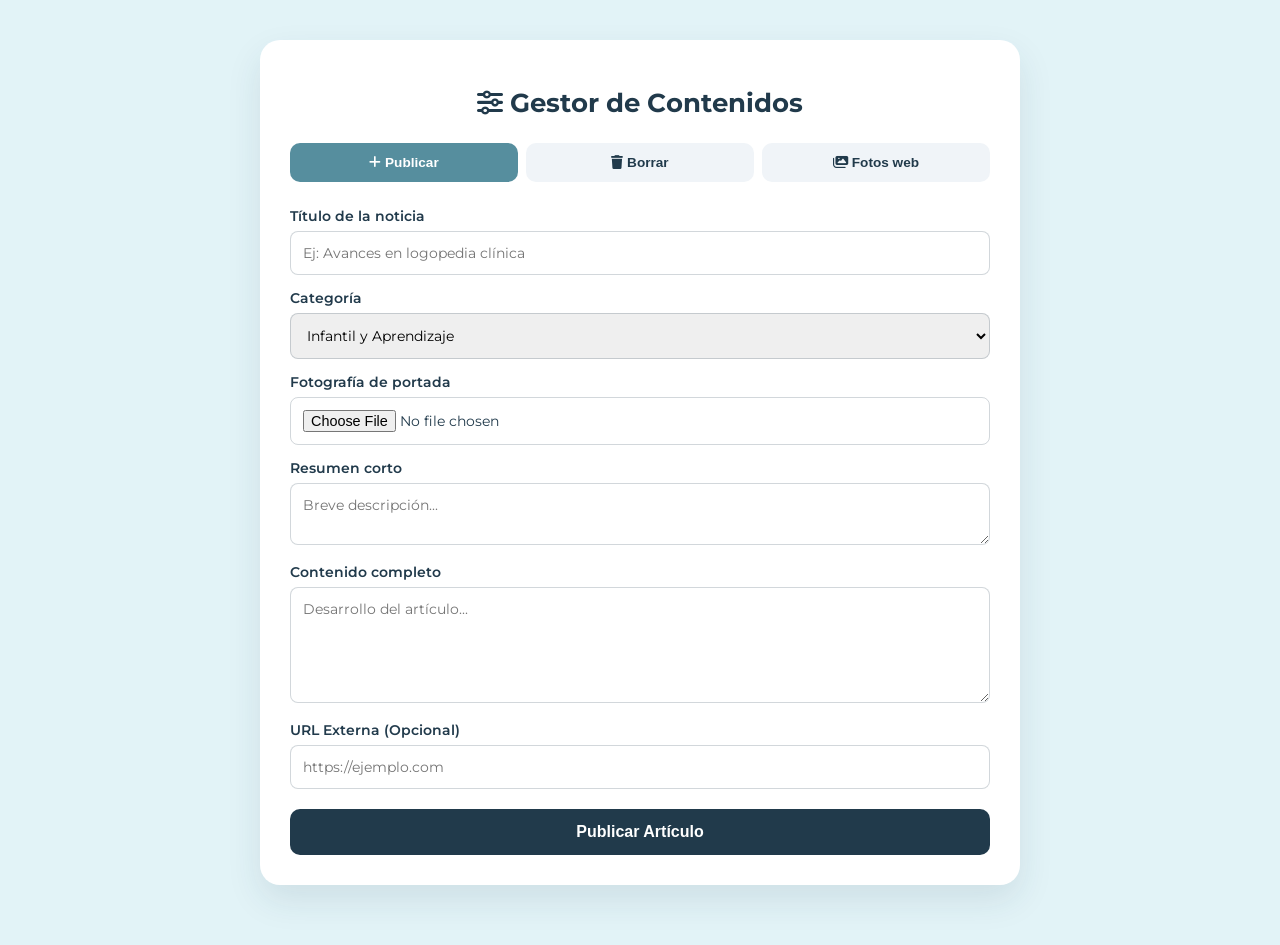
==== admin/index.html @ 8ddd0dc1 "Add files via upload Añadido pagina PWA" ====
<!DOCTYPE html>
<html lang="es">
<head>
    <meta charset="UTF-8">
    <meta name="viewport" content="width=device-width, initial-scale=1.0">
    <title>Panel de Control Clínico</title>
    <link rel="manifest" href="manifest.json">
    <link href="https://fonts.googleapis.com/css2?family=Montserrat:wght@400;600;700&display=swap" rel="stylesheet">
    <link rel="stylesheet" href="https://cdnjs.cloudflare.com/ajax/libs/font-awesome/6.5.1/css/all.min.css">
    
    <style>
        :root { --dark: #213a4b; --teal: #568e9e; --light: #e2f3f7; }
        body { font-family: 'Montserrat', sans-serif; background-color: var(--light); color: var(--dark); margin: 0; padding: 20px; }
        .admin-box { max-width: 700px; background: #ffffff; margin: 20px auto 40px auto; padding: 30px; border-radius: 20px; box-shadow: 0 15px 35px rgba(33,58,75,0.1); }
        h1 { font-size: 1.6rem; text-align: center; margin-bottom: 25px; font-weight: 700; color: var(--dark); }
        
        .install-banner { display: none; background: var(--dark); color: #ffffff; padding: 15px 20px; border-radius: 12px; margin: 10px auto; max-width: 660px; text-align: center; box-shadow: 0 6px 15px rgba(0,0,0,0.1); }
        .install-btn-trigger { background: var(--teal); color: #ffffff; border: none; padding: 8px 18px; border-radius: 20px; font-weight: 600; margin-left: 15px; cursor: pointer; font-family: inherit; font-size: 0.85rem; }
        
        .tabs { display: flex; gap: 8px; margin-bottom: 25px; }
        .tab-btn { flex: 1; padding: 12px 5px; border: none; background: #f0f4f8; border-radius: 10px; font-weight: 600; font-size: 0.85rem; cursor: pointer; color: var(--dark); transition: all 0.3s; }
        .tab-btn.active { background: var(--teal); color: #ffffff; }
        
        .panel-section { display: none; }
        .panel-section.active { display: block; }
        label { display: block; font-weight: 600; margin: 14px 0 6px 0; font-size: 0.9rem; }
        input, select, textarea { width: 100%; padding: 12px; border: 1px solid rgba(33,58,75,0.2); border-radius: 8px; box-sizing: border-box; font-family: inherit; font-size: 0.9rem; }
        button.submit-btn { width: 100%; background: var(--dark); color: #ffffff; border: none; padding: 14px; border-radius: 10px; font-weight: 700; font-size: 1rem; cursor: pointer; margin-top: 20px; transition: background 0.2s; }
        button.submit-btn:hover { background: var(--teal); }
        .status-msg { margin-top: 15px; padding: 12px; border-radius: 8px; text-align: center; font-weight: 600; display: none; }
        
        .news-item { display: flex; justify-content: space-between; align-items: center; padding: 15px; border: 1px solid #e2e8f0; border-radius: 10px; margin-bottom: 10px; background: #fafafa; transition: opacity 0.3s, transform 0.3s; }
        .news-item-info { flex: 1; padding-right: 15px; }
        .news-item-title { font-weight: 700; font-size: 0.95rem; color: #213a4b; margin-bottom: 4px; }
        .news-item-date { font-size: 0.8rem; color: #666; }
        .btn-delete { background: #e53e3e; color: white; border: none; padding: 8px 16px; border-radius: 6px; cursor: pointer; font-weight: 600; transition: background 0.2s; }
        .btn-delete:hover { background: #c53030; }
    </style>
</head>
<body>

    <div id="pwa-install-banner" class="install-banner">
        <span><i class="fas fa-mobile-alt"></i> Instala este panel para usarlo como una App</span>
        <button id="pwa-install-btn" class="install-btn-trigger">Instalar App</button>
    </div>

    <div class="admin-box">
        <h1><i class="fas fa-sliders-h"></i> Gestor de Contenidos</h1>
        
        <div class="tabs">
            <button class="tab-btn active" onclick="switchTab('noticias')"><i class="fas fa-plus"></i> Publicar</button>
            <button class="tab-btn" onclick="switchTab('borrar')"><i class="fas fa-trash"></i> Borrar</button>
            <button class="tab-btn" onclick="switchTab('fotos')"><i class="fas fa-images"></i> Fotos web</button>
        </div>

        <div id="sec-noticias" class="panel-section active">
            <form id="news-form">
                <label>Título de la noticia</label>
                <input type="text" id="title" required placeholder="Ej: Avances en logopedia clínica">

                <label>Categoría</label>
                <select id="category">
                    <option value="infantil">Infantil y Aprendizaje</option>
                    <option value="adultos">Adultos y Deglución</option>
                    <option value="saac">Sistemas SAAC</option>
                    <option value="consejos">Consejos en Casa</option>
                </select>

                <label>Fotografía de portada</label>
                <input type="file" id="news-file" accept="image/*" required>

                <label>Resumen corto</label>
                <textarea id="summary" rows="2" required placeholder="Breve descripción..."></textarea>

                <label>Contenido completo</label>
                <textarea id="content" rows="5" placeholder="Desarrollo del artículo..."></textarea>

                <label>URL Externa (Opcional)</label>
                <input type="url" id="external-url" placeholder="https://ejemplo.com">

                <button type="submit" class="submit-btn">Publicar Artículo</button>
            </form>
        </div>

        <div id="sec-borrar" class="panel-section">
            <p style="font-size: 0.9rem; color: #555; margin-bottom: 15px;">Selecciona la noticia que deseas eliminar permanentemente (Se borrará también su foto del servidor).</p>
            <div id="news-list-container">
                <p>Cargando listado de noticias...</p>
            </div>
        </div>

        <div id="sec-fotos" class="panel-section">
            <form id="photo-form">
                <label>¿Qué foto fija de la web deseas sustituir?</label>
                <select id="photo-target">
                    <option value="intervencion.png">Imagen de presentación 'Sobre mí' (intervencion.png)</option>
                    <option value="pediatrica.png">Imagen de la tarjeta Logopedia Pediátrica (pediatrica.png)</option>
                    <option value="aumentativos.png">Imagen de la tarjeta Sistemas SAAC (aumentativos.png)</option>
                    <option value="asesoramiento.png">Imagen de la tarjeta Asesoramiento (asesoramiento.png)</option>
                    <option value="mapa-intervencion.png">Imagen grande del Mapa de Ruta (mapa-intervencion.png)</option>
                </select>

                <label>Selecciona la nueva imagen (Debe ser formato PNG)</label>
                <input type="file" id="photo-file" accept="image/png" required>

                <button type="submit" class="submit-btn" style="background-color: var(--teal);">Reemplazar Fotografía</button>
            </form>
        </div>

        <div id="status" class="status-msg"></div>
    </div>

    <script>
        const GOOGLE_SCRIPT_URL = 'https://script.google.com/macros/s/AKfycbzlAQXbX3TtvgSTtfHl49R3BrpfL53Khk_ubOgtmLXTZEQ-tbmZWOkC0dOJ2aUSyOmcuA/exec';
        const PHP_TOKEN = 'MiClaveSecreta123*'; 

        function switchTab(type) {
            document.querySelectorAll('.tab-btn').forEach(b => b.classList.remove('active'));
            document.querySelectorAll('.panel-section').forEach(s => s.classList.remove('active'));
            
            if(type === 'noticias') {
                document.querySelectorAll('.tab-btn')[0].classList.add('active');
                document.getElementById('sec-noticias').classList.add('active');
            } else if (type === 'borrar') {
                document.querySelectorAll('.tab-btn')[1].classList.add('active');
                document.getElementById('sec-borrar').classList.add('active');
                loadNewsToDelete(); 
            } else {
                document.querySelectorAll('.tab-btn')[2].classList.add('active');
                document.getElementById('sec-fotos').classList.add('active');
            }
        }

        function showStatus(msg, isSuccess) {
            const el = document.getElementById('status');
            el.innerText = msg;
            el.style.display = 'block';
            el.style.backgroundColor = isSuccess ? '#def7ec' : '#fde8e8';
            el.style.color = isSuccess ? '#03543f' : '#9b1c1c';
            setTimeout(() => { el.style.display = 'none'; }, 6000);
        }

        // Emite el aviso para que la web pública se actualice sola
        function notifyOtherTabs() {
            if ('BroadcastChannel' in window) {
                const syncChannel = new BroadcastChannel('logopedia_sync');
                syncChannel.postMessage('refresh');
            }
        }

        let deferredPrompt;
        const installBanner = document.getElementById('pwa-install-banner');
        const installBtn = document.getElementById('pwa-install-btn');

        window.addEventListener('beforeinstallprompt', (e) => {
            e.preventDefault();
            deferredPrompt = e; 
            installBanner.style.display = 'block'; 
        });

        installBtn.addEventListener('click', async () => {
            if (!deferredPrompt) return;
            deferredPrompt.prompt(); 
            const { outcome } = await deferredPrompt.userChoice;
            if (outcome === 'accepted') { installBanner.style.display = 'none'; }
            deferredPrompt = null;
        });

        document.getElementById('news-form').addEventListener('submit', function(e) {
            e.preventDefault();
            showStatus('Procesando fotografía y conectando con base de datos...', true);

            const newsFile = document.getElementById('news-file').files[0];
            const imgData = new FormData();
            imgData.append('imagen', newsFile);

            fetch('upload.php', { method: 'POST', headers: { 'X-Auth-Token': PHP_TOKEN }, body: imgData })
            .then(res => res.json())
            .then(uploadResult => {
                if(uploadResult.status !== 'success') throw new Error(uploadResult.message);
                
                const payload = {
                    action: 'insert',
                    id: Date.now(),
                    categoria: document.getElementById('category').value,
                    titulo: document.getElementById('title').value,
                    fecha: new Date().toLocaleDateString('es-ES'),
                    imagen: uploadResult.filename,
                    resumen: document.getElementById('summary').value,
                    contenido: document.getElementById('content').value,
                    url_externa: document.getElementById('external-url').value
                };

                return fetch(GOOGLE_SCRIPT_URL, {
                    method: 'POST',
                    mode: 'no-cors',
                    headers: { 'Content-Type': 'text/plain;charset=utf-8' },
                    body: JSON.stringify(payload)
                });
            })
            .then(() => {
                showStatus('¡Noticia publicada con éxito en tu web!', true);
                document.getElementById('news-form').reset();
                setTimeout(loadNewsToDelete, 1000); // Mantiene limpia la pestaña de borrado
                notifyOtherTabs(); // Dispara la recarga mágica de la web
            })
            .catch(err => { showStatus('Fallo en el proceso: ' + err.message, false); });
        });

        function loadNewsToDelete() {
            const container = document.getElementById('news-list-container');
            container.innerHTML = '<p>Conectando con la base de datos...</p>';
            
            fetch(GOOGLE_SCRIPT_URL + '?t=' + new Date().getTime()) 
            .then(res => res.json())
            .then(data => {
                container.innerHTML = '';
                if(data.length === 0) {
                    container.innerHTML = '<p>No hay noticias publicadas actualmente.</p>';
                    return;
                }
                
                data.reverse().forEach(article => {
                    const safeImageName = article.imagen ? article.imagen.trim() : '';
                    container.innerHTML += `
                        <div class="news-item" id="row-${article.id}">
                            <div class="news-item-info">
                                <div class="news-item-title">${article.titulo}</div>
                                <div class="news-item-date">${article.fecha} | Categoría: ${article.categoria}</div>
                            </div>
                            <button onclick="deleteArticle('${article.id}', '${safeImageName}')" class="btn-delete"><i class="fas fa-trash"></i></button>
                        </div>
                    `;
                });
            }).catch(() => container.innerHTML = '<p style="color:red;">Error al cargar las noticias.</p>');
        }

        window.deleteArticle = function(id, filename) {
            if(!confirm('¿Estás seguro de que deseas borrar esta noticia y su foto? No podrás recuperarla.')) return;
            
            const rowElement = document.getElementById('row-' + id);
            showStatus('Borrando noticia e imagen...', true);

            const requestGoogle = fetch(GOOGLE_SCRIPT_URL, {
                method: 'POST',
                mode: 'no-cors', 
                headers: { 'Content-Type': 'text/plain;charset=utf-8' },
                body: JSON.stringify({ action: 'delete', id: id })
            });

            const requestServer = fetch('delete_image.php', {
                method: 'POST',
                headers: { 
                    'X-Auth-Token': PHP_TOKEN,
                    'Content-Type': 'application/json'
                },
                body: JSON.stringify({ filename: filename })
            });

            Promise.all([requestGoogle, requestServer])
            .then(() => {
                rowElement.style.transform = 'scale(0.9)';
                rowElement.style.opacity = '0';
                setTimeout(() => rowElement.remove(), 300); 
                showStatus('Noticia e imagen eliminadas correctamente', true);
                notifyOtherTabs(); // Dispara la recarga mágica de la web
            }).catch(() => {
                showStatus('Fallo de conexión al intentar borrar', false);
            });
        };

        document.getElementById('photo-form').addEventListener('submit', function(e) {
            e.preventDefault();
            const fileInput = document.getElementById('photo-file');
            const target = document.getElementById('photo-target').value;
            if(fileInput.files.length === 0) return;
            const formData = new FormData();
            formData.append('imagen', fileInput.files[0]);
            formData.append('target', target);

            fetch('upload.php', { method: 'POST', headers: { 'X-Auth-Token': PHP_TOKEN }, body: formData })
            .then(res => res.json())
            .then(data => {
                if(data.status === 'success') {
                    showStatus(data.message, true);
                    document.getElementById('photo-form').reset();
                } else showStatus(data.message, false);
            })
            .catch(() => showStatus('Error al conectar con el servidor', false));
        });

        if ('serviceWorker' in navigator) navigator.serviceWorker.register('sw.js');
    </script>
</body>
</html>
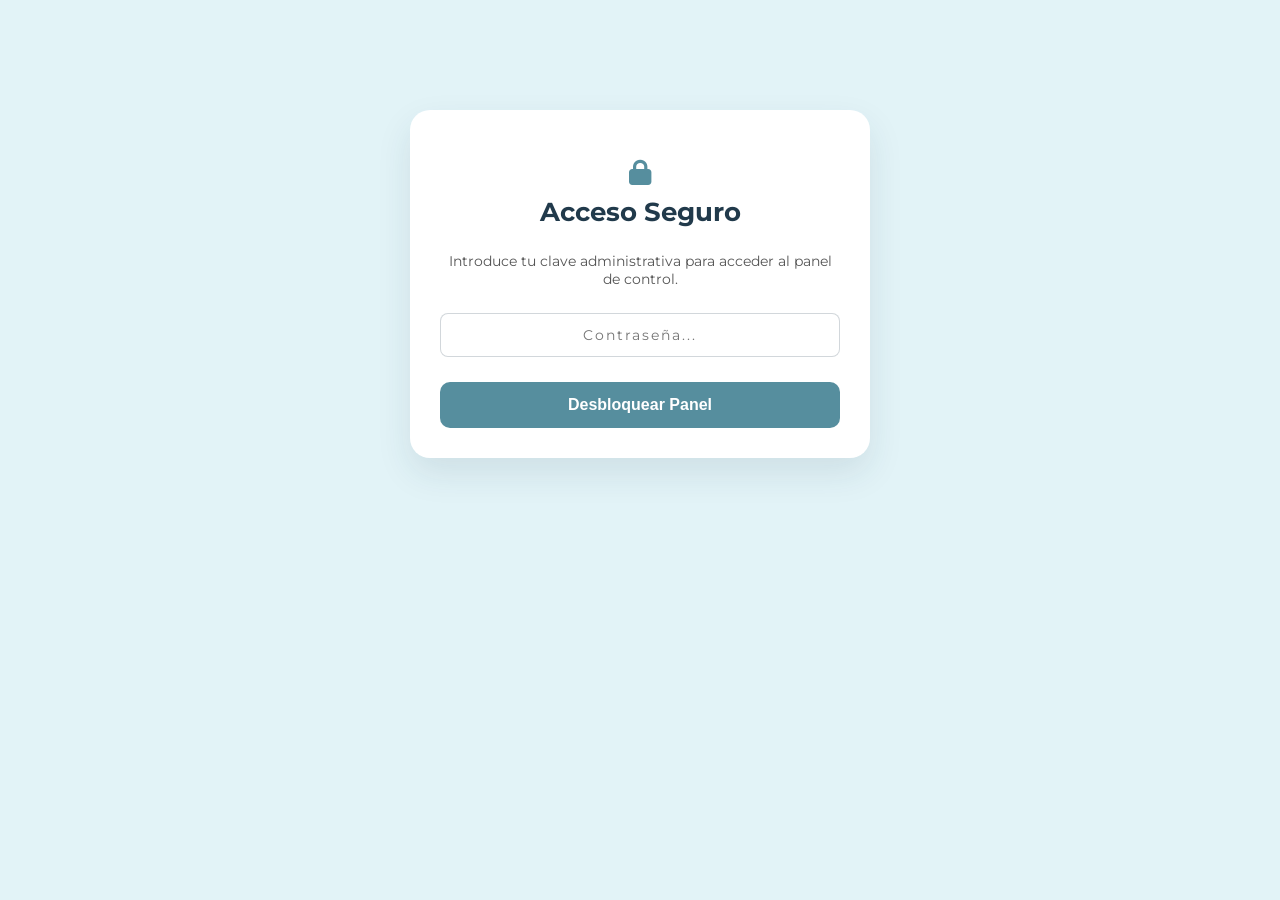
==== commit 87c40ecf: "Add files via upload Versión 2.0 final web" ====
--- a/admin/index.html
+++ b/admin/index.html
@@ -8,131 +8,259 @@
     <link href="https://fonts.googleapis.com/css2?family=Montserrat:wght@400;600;700&display=swap" rel="stylesheet">
     <link rel="stylesheet" href="https://cdnjs.cloudflare.com/ajax/libs/font-awesome/6.5.1/css/all.min.css">
     
+    <!-- LIBRERÍA QUILL.JS -->
+    <link href="https://cdn.quilljs.com/1.3.7/quill.snow.css" rel="stylesheet">
+    
     <style>
         :root { --dark: #213a4b; --teal: #568e9e; --light: #e2f3f7; }
         body { font-family: 'Montserrat', sans-serif; background-color: var(--light); color: var(--dark); margin: 0; padding: 20px; }
+        
         .admin-box { max-width: 700px; background: #ffffff; margin: 20px auto 40px auto; padding: 30px; border-radius: 20px; box-shadow: 0 15px 35px rgba(33,58,75,0.1); }
         h1 { font-size: 1.6rem; text-align: center; margin-bottom: 25px; font-weight: 700; color: var(--dark); }
         
         .install-banner { display: none; background: var(--dark); color: #ffffff; padding: 15px 20px; border-radius: 12px; margin: 10px auto; max-width: 660px; text-align: center; box-shadow: 0 6px 15px rgba(0,0,0,0.1); }
         .install-btn-trigger { background: var(--teal); color: #ffffff; border: none; padding: 8px 18px; border-radius: 20px; font-weight: 600; margin-left: 15px; cursor: pointer; font-family: inherit; font-size: 0.85rem; }
         
-        .tabs { display: flex; gap: 8px; margin-bottom: 25px; }
-        .tab-btn { flex: 1; padding: 12px 5px; border: none; background: #f0f4f8; border-radius: 10px; font-weight: 600; font-size: 0.85rem; cursor: pointer; color: var(--dark); transition: all 0.3s; }
+        .tabs { display: flex; gap: 8px; margin-bottom: 25px; flex-wrap: wrap; }
+        .tab-btn { flex: 1; padding: 12px 5px; border: none; background: #f0f4f8; border-radius: 10px; font-weight: 600; font-size: 0.85rem; cursor: pointer; color: var(--dark); transition: all 0.3s; min-width: 100px; }
         .tab-btn.active { background: var(--teal); color: #ffffff; }
         
         .panel-section { display: none; }
         .panel-section.active { display: block; }
         label { display: block; font-weight: 600; margin: 14px 0 6px 0; font-size: 0.9rem; }
-        input, select, textarea { width: 100%; padding: 12px; border: 1px solid rgba(33,58,75,0.2); border-radius: 8px; box-sizing: border-box; font-family: inherit; font-size: 0.9rem; }
-        button.submit-btn { width: 100%; background: var(--dark); color: #ffffff; border: none; padding: 14px; border-radius: 10px; font-weight: 700; font-size: 1rem; cursor: pointer; margin-top: 20px; transition: background 0.2s; }
+        input, select, textarea { width: 100%; padding: 12px; border: 1px solid rgba(33,58,75,0.2); border-radius: 8px; box-sizing: border-box; font-family: inherit; font-size: 0.9rem; margin-bottom: 15px; }
+        
+        /* Ajustes visuales para integrar Quill */
+        .ql-toolbar.ql-snow { border-radius: 8px 8px 0 0; border-color: rgba(33,58,75,0.2); font-family: inherit; }
+        .ql-container.ql-snow { border-radius: 0 0 8px 8px; border-color: rgba(33,58,75,0.2); font-family: inherit; font-size: 0.95rem; margin-bottom: 15px; }
+        .ql-editor { min-height: 200px; }
+        .editor-summary .ql-editor { min-height: 80px; } 
+
+        button.submit-btn { width: 100%; background: var(--dark); color: #ffffff; border: none; padding: 14px; border-radius: 10px; font-weight: 700; font-size: 1rem; cursor: pointer; margin-top: 10px; transition: background 0.2s; }
         button.submit-btn:hover { background: var(--teal); }
+        .btn-cancel { background: #6c757d; margin-top: 10px; }
+        .btn-cancel:hover { background: #5a6268; }
+
         .status-msg { margin-top: 15px; padding: 12px; border-radius: 8px; text-align: center; font-weight: 600; display: none; }
         
         .news-item { display: flex; justify-content: space-between; align-items: center; padding: 15px; border: 1px solid #e2e8f0; border-radius: 10px; margin-bottom: 10px; background: #fafafa; transition: opacity 0.3s, transform 0.3s; }
-        .news-item-info { flex: 1; padding-right: 15px; }
-        .news-item-title { font-weight: 700; font-size: 0.95rem; color: #213a4b; margin-bottom: 4px; }
+        .news-item-info { flex: 1; padding-right: 15px; overflow: hidden; }
+        .news-item-title { font-weight: 700; font-size: 0.95rem; color: #213a4b; margin-bottom: 4px; white-space: nowrap; overflow: hidden; text-overflow: ellipsis; }
         .news-item-date { font-size: 0.8rem; color: #666; }
+        .news-actions { display: flex; gap: 8px; }
         .btn-delete { background: #e53e3e; color: white; border: none; padding: 8px 16px; border-radius: 6px; cursor: pointer; font-weight: 600; transition: background 0.2s; }
         .btn-delete:hover { background: #c53030; }
+        .btn-edit { background: var(--teal); color: white; border: none; padding: 8px 16px; border-radius: 6px; cursor: pointer; font-weight: 600; transition: background 0.2s; }
+        .btn-edit:hover { background: #437381; }
+
+        #login-screen { max-width: 400px; margin-top: 10vh; text-align: center; }
+        #login-error { color: #e53e3e; background: #fde8e8; padding: 10px; border-radius: 8px; font-size: 0.85rem; font-weight: 600; margin-top: 15px; display: none; }
     </style>
 </head>
 <body>
 
-    <div id="pwa-install-banner" class="install-banner">
-        <span><i class="fas fa-mobile-alt"></i> Instala este panel para usarlo como una App</span>
-        <button id="pwa-install-btn" class="install-btn-trigger">Instalar App</button>
+    <div id="login-screen" class="admin-box">
+        <h1><i class="fas fa-lock" style="color: var(--teal); margin-bottom: 10px;"></i><br>Acceso Seguro</h1>
+        <p style="margin-bottom: 25px; font-size: 0.9rem; color: #555;">Introduce tu clave administrativa para acceder al panel de control.</p>
+        
+        <form id="login-form">
+            <input type="password" id="admin-password" required placeholder="Contraseña..." style="margin-bottom: 15px; text-align: center; letter-spacing: 2px;">
+            <button type="submit" class="submit-btn" style="background-color: var(--teal);">Desbloquear Panel</button>
+        </form>
+        <div id="login-error"><i class="fas fa-exclamation-triangle"></i> Contraseña incorrecta</div>
     </div>
 
-    <div class="admin-box">
-        <h1><i class="fas fa-sliders-h"></i> Gestor de Contenidos</h1>
-        
-        <div class="tabs">
-            <button class="tab-btn active" onclick="switchTab('noticias')"><i class="fas fa-plus"></i> Publicar</button>
-            <button class="tab-btn" onclick="switchTab('borrar')"><i class="fas fa-trash"></i> Borrar</button>
-            <button class="tab-btn" onclick="switchTab('fotos')"><i class="fas fa-images"></i> Fotos web</button>
-        </div>
-
-        <div id="sec-noticias" class="panel-section active">
-            <form id="news-form">
-                <label>Título de la noticia</label>
-                <input type="text" id="title" required placeholder="Ej: Avances en logopedia clínica">
-
-                <label>Categoría</label>
-                <select id="category">
-                    <option value="infantil">Infantil y Aprendizaje</option>
-                    <option value="adultos">Adultos y Deglución</option>
-                    <option value="saac">Sistemas SAAC</option>
-                    <option value="consejos">Consejos en Casa</option>
-                </select>
-
-                <label>Fotografía de portada</label>
-                <input type="file" id="news-file" accept="image/*" required>
-
-                <label>Resumen corto</label>
-                <textarea id="summary" rows="2" required placeholder="Breve descripción..."></textarea>
-
-                <label>Contenido completo</label>
-                <textarea id="content" rows="5" placeholder="Desarrollo del artículo..."></textarea>
-
-                <label>URL Externa (Opcional)</label>
-                <input type="url" id="external-url" placeholder="https://ejemplo.com">
-
-                <button type="submit" class="submit-btn">Publicar Artículo</button>
-            </form>
-        </div>
-
-        <div id="sec-borrar" class="panel-section">
-            <p style="font-size: 0.9rem; color: #555; margin-bottom: 15px;">Selecciona la noticia que deseas eliminar permanentemente (Se borrará también su foto del servidor).</p>
-            <div id="news-list-container">
-                <p>Cargando listado de noticias...</p>
+    <div id="app-content"></div>
+
+    <template id="panel-template">
+        <div id="main-panel">
+            
+            <div id="pwa-install-banner" class="install-banner">
+                <span><i class="fas fa-mobile-alt"></i> Instala este panel para usarlo como una App</span>
+                <button id="pwa-install-btn" class="install-btn-trigger">Instalar App</button>
+            </div>
+
+            <div class="admin-box">
+                <h1><i class="fas fa-sliders-h"></i> Gestor de Contenidos</h1>
+                
+                <div class="tabs">
+                    <button class="tab-btn active" onclick="switchTab('noticias')"><i class="fas fa-plus"></i> Publicar</button>
+                    <button class="tab-btn" onclick="switchTab('editar')"><i class="fas fa-edit"></i> Editar</button>
+                    <button class="tab-btn" onclick="switchTab('borrar')"><i class="fas fa-trash"></i> Borrar</button>
+                    <button class="tab-btn" onclick="switchTab('fotos')"><i class="fas fa-images"></i> Fotos web</button>
+                    <button class="tab-btn" onclick="switchTab('categorias')"><i class="fas fa-tags"></i> Categorías</button>
+                </div>
+
+                <!-- SECCIÓN 1: PUBLICAR -->
+                <div id="sec-noticias" class="panel-section active">
+                    <form id="news-form">
+                        <label>Título de la noticia</label>
+                        <input type="text" id="title" required placeholder="Ej: Avances en logopedia clínica">
+
+                        <label>Categoría</label>
+                        <select id="category" required><option value="">Cargando categorías...</option></select>
+
+                        <label>Fotografía de portada</label>
+                        <input type="file" id="news-file" accept="image/*" required>
+
+                        <label>Resumen corto (Para la tarjeta)</label>
+                        <div id="summary-editor-container" class="editor-summary"></div>
+
+                        <label>Contenido completo</label>
+                        <div id="editor-container"></div>
+
+                        <label>URL Externa (Opcional)</label>
+                        <input type="url" id="external-url" placeholder="https://ejemplo.com">
+
+                        <button type="submit" class="submit-btn">Publicar Artículo</button>
+                    </form>
+                </div>
+
+                <!-- SECCIÓN NUEVA: EDITAR -->
+                <div id="sec-editar" class="panel-section">
+                    <div id="edit-list-container">
+                        <p>Cargando listado de noticias...</p>
+                    </div>
+
+                    <div id="edit-form-container" style="display: none;">
+                        <button type="button" onclick="cancelEdit()" class="submit-btn btn-cancel" style="margin-bottom: 20px; width: auto; padding: 8px 16px;"><i class="fas fa-arrow-left"></i> Volver a la lista</button>
+                        
+                        <form id="edit-news-form">
+                            <input type="hidden" id="edit-id">
+                            <input type="hidden" id="edit-old-image">
+                            <input type="hidden" id="edit-date">
+
+                            <label>Título de la noticia</label>
+                            <input type="text" id="edit-title" required>
+
+                            <label>Categoría</label>
+                            <select id="edit-category" required></select>
+
+                            <label>Fotografía de portada (Deja vacío para mantener la actual)</label>
+                            <input type="file" id="edit-news-file" accept="image/*">
+
+                            <label>Resumen corto (Para la tarjeta)</label>
+                            <div id="edit-summary-editor-container" class="editor-summary"></div>
+
+                            <label>Contenido completo</label>
+                            <div id="edit-editor-container"></div>
+
+                            <label>URL Externa (Opcional)</label>
+                            <input type="url" id="edit-external-url" placeholder="https://ejemplo.com">
+
+                            <button type="submit" class="submit-btn">Guardar Cambios</button>
+                        </form>
+                    </div>
+                </div>
+
+                <!-- SECCIÓN 2: BORRAR -->
+                <div id="sec-borrar" class="panel-section">
+                    <p style="font-size: 0.9rem; color: #555; margin-bottom: 15px;">Selecciona la noticia que deseas eliminar permanentemente (Se borrará también su foto del servidor).</p>
+                    <div id="news-list-container">
+                        <p>Cargando listado de noticias...</p>
+                    </div>
+                </div>
+
+                <!-- SECCIÓN 3: FOTOS -->
+                <div id="sec-fotos" class="panel-section">
+                    <form id="photo-form">
+                        <label>¿Qué foto fija de la web deseas sustituir?</label>
+                        <select id="photo-target">
+                            <option value="intervencion.png">Imagen de presentación 'Sobre mí' (intervencion.png)</option>
+                            <option value="pediatrica.png">Imagen de la tarjeta Logopedia Pediátrica (pediatrica.png)</option>
+                            <option value="aumentativos.png">Imagen de la tarjeta Sistemas SAAC (aumentativos.png)</option>
+                            <option value="asesoramiento.png">Imagen de la tarjeta Asesoramiento (asesoramiento.png)</option>
+                            <option value="mapa-intervencion.png">Imagen grande del Mapa de Ruta (mapa-intervencion.png)</option>
+                        </select>
+                        <label>Selecciona la nueva imagen (Debe ser formato PNG)</label>
+                        <input type="file" id="photo-file" accept="image/*" required>
+                        <button type="submit" class="submit-btn" style="background-color: var(--teal);">Reemplazar Fotografía</button>
+                    </form>
+                </div>
+
+                <!-- SECCIÓN 4: CATEGORÍAS -->
+                <div id="sec-categorias" class="panel-section">
+                    <p style="font-size: 0.9rem; color: #555; margin-bottom: 15px;">Añade o borra categorías para clasificar las noticias. Los cambios se reflejarán instantáneamente en la pestaña de Publicar y en la Web.</p>
+                    
+                    <form id="category-form" style="display: flex; gap: 10px; margin-bottom: 25px;">
+                        <input type="text" id="new-cat-name" placeholder="Nueva categoría (Ej: Eventos)" required style="flex: 1; margin: 0;">
+                        <button type="submit" class="submit-btn" style="margin-top: 0; width: auto; padding: 12px 20px; background-color: var(--teal);">Añadir</button>
+                    </form>
+
+                    <div id="categories-list-container">
+                        <p>Cargando categorías...</p>
+                    </div>
+                </div>
+
+                <div id="status" class="status-msg"></div>
+                
+                <div style="text-align: center; margin-top: 30px;">
+                    <button onclick="logout()" style="background: none; border: none; color: #e53e3e; font-weight: 600; font-family: inherit; cursor: pointer; text-decoration: underline;"><i class="fas fa-sign-out-alt"></i> Cerrar Sesión</button>
+                </div>
             </div>
         </div>
-
-        <div id="sec-fotos" class="panel-section">
-            <form id="photo-form">
-                <label>¿Qué foto fija de la web deseas sustituir?</label>
-                <select id="photo-target">
-                    <option value="intervencion.png">Imagen de presentación 'Sobre mí' (intervencion.png)</option>
-                    <option value="pediatrica.png">Imagen de la tarjeta Logopedia Pediátrica (pediatrica.png)</option>
-                    <option value="aumentativos.png">Imagen de la tarjeta Sistemas SAAC (aumentativos.png)</option>
-                    <option value="asesoramiento.png">Imagen de la tarjeta Asesoramiento (asesoramiento.png)</option>
-                    <option value="mapa-intervencion.png">Imagen grande del Mapa de Ruta (mapa-intervencion.png)</option>
-                </select>
-
-                <label>Selecciona la nueva imagen (Debe ser formato PNG)</label>
-                <input type="file" id="photo-file" accept="image/png" required>
-
-                <button type="submit" class="submit-btn" style="background-color: var(--teal);">Reemplazar Fotografía</button>
-            </form>
-        </div>
-
-        <div id="status" class="status-msg"></div>
-    </div>
-
+    </template>
+
+    <script src="https://cdn.quilljs.com/1.3.7/quill.min.js"></script>
     <script>
         const GOOGLE_SCRIPT_URL = 'https://script.google.com/macros/s/AKfycbzlAQXbX3TtvgSTtfHl49R3BrpfL53Khk_ubOgtmLXTZEQ-tbmZWOkC0dOJ2aUSyOmcuA/exec';
-        const PHP_TOKEN = 'MiClaveSecreta123*'; 
-
-        function switchTab(type) {
-            document.querySelectorAll('.tab-btn').forEach(b => b.classList.remove('active'));
-            document.querySelectorAll('.panel-section').forEach(s => s.classList.remove('active'));
-            
-            if(type === 'noticias') {
-                document.querySelectorAll('.tab-btn')[0].classList.add('active');
-                document.getElementById('sec-noticias').classList.add('active');
-            } else if (type === 'borrar') {
-                document.querySelectorAll('.tab-btn')[1].classList.add('active');
-                document.getElementById('sec-borrar').classList.add('active');
-                loadNewsToDelete(); 
-            } else {
-                document.querySelectorAll('.tab-btn')[2].classList.add('active');
-                document.getElementById('sec-fotos').classList.add('active');
-            }
+        let PHP_TOKEN = ''; 
+        let newsCategories = []; 
+        let currentNewsData = []; // Guardará las noticias en memoria para poder editarlas
+        let deferredPrompt; 
+        
+        // Variables globales para los editores Quill
+        let quillSummary, quillContent, quillEditSummary, quillEditContent;
+
+        window.addEventListener('beforeinstallprompt', (e) => {
+            e.preventDefault();
+            deferredPrompt = e; 
+            const installBanner = document.getElementById('pwa-install-banner');
+            if(installBanner) installBanner.style.display = 'block'; 
+        });
+
+        // ==========================================
+        // COMPRESIÓN DE IMÁGENES
+        // ==========================================
+        async function compressImage(file, maxWidth = 1000, quality = 0.8) {
+            return new Promise((resolve) => {
+                const reader = new FileReader();
+                reader.readAsDataURL(file);
+                reader.onload = (event) => {
+                    const img = new Image();
+                    img.src = event.target.result;
+                    img.onload = () => {
+                        let width = img.width;
+                        let height = img.height;
+
+                        if (width > maxWidth) {
+                            height = Math.round((height * maxWidth) / width);
+                            width = maxWidth;
+                        }
+
+                        const canvas = document.createElement('canvas');
+                        canvas.width = width;
+                        canvas.height = height;
+                        const ctx = canvas.getContext('2d');
+                        ctx.drawImage(img, 0, 0, width, height);
+
+                        const mimeType = file.type === 'image/png' ? 'image/png' : 'image/jpeg';
+                        
+                        canvas.toBlob((blob) => {
+                            const compressedFile = new File([blob], file.name, {
+                                type: mimeType,
+                                lastModified: Date.now()
+                            });
+                            resolve(compressedFile);
+                        }, mimeType, quality);
+                    };
+                };
+            });
         }
 
         function showStatus(msg, isSuccess) {
             const el = document.getElementById('status');
+            if(!el) return;
             el.innerText = msg;
             el.style.display = 'block';
             el.style.backgroundColor = isSuccess ? '#def7ec' : '#fde8e8';
@@ -140,7 +268,6 @@
             setTimeout(() => { el.style.display = 'none'; }, 6000);
         }
 
-        // Emite el aviso para que la web pública se actualice sola
         function notifyOtherTabs() {
             if ('BroadcastChannel' in window) {
                 const syncChannel = new BroadcastChannel('logopedia_sync');
@@ -148,97 +275,214 @@
             }
         }
 
-        let deferredPrompt;
-        const installBanner = document.getElementById('pwa-install-banner');
-        const installBtn = document.getElementById('pwa-install-btn');
-
-        window.addEventListener('beforeinstallprompt', (e) => {
-            e.preventDefault();
-            deferredPrompt = e; 
-            installBanner.style.display = 'block'; 
-        });
-
-        installBtn.addEventListener('click', async () => {
-            if (!deferredPrompt) return;
-            deferredPrompt.prompt(); 
-            const { outcome } = await deferredPrompt.userChoice;
-            if (outcome === 'accepted') { installBanner.style.display = 'none'; }
-            deferredPrompt = null;
-        });
-
-        document.getElementById('news-form').addEventListener('submit', function(e) {
-            e.preventDefault();
-            showStatus('Procesando fotografía y conectando con base de datos...', true);
-
-            const newsFile = document.getElementById('news-file').files[0];
-            const imgData = new FormData();
-            imgData.append('imagen', newsFile);
-
-            fetch('upload.php', { method: 'POST', headers: { 'X-Auth-Token': PHP_TOKEN }, body: imgData })
+        function switchTab(type) {
+            document.querySelectorAll('.tab-btn').forEach(b => b.classList.remove('active'));
+            document.querySelectorAll('.panel-section').forEach(s => s.classList.remove('active'));
+            
+            if(type === 'noticias') {
+                document.querySelectorAll('.tab-btn')[0].classList.add('active');
+                document.getElementById('sec-noticias').classList.add('active');
+            } else if (type === 'editar') {
+                document.querySelectorAll('.tab-btn')[1].classList.add('active');
+                document.getElementById('sec-editar').classList.add('active');
+                cancelEdit(); // Aseguramos que se muestre la lista y no el formulario
+                loadNewsList(); 
+            } else if (type === 'borrar') {
+                document.querySelectorAll('.tab-btn')[2].classList.add('active');
+                document.getElementById('sec-borrar').classList.add('active');
+                loadNewsList(); 
+            } else if (type === 'fotos') {
+                document.querySelectorAll('.tab-btn')[3].classList.add('active');
+                document.getElementById('sec-fotos').classList.add('active');
+            } else if (type === 'categorias') {
+                document.querySelectorAll('.tab-btn')[4].classList.add('active');
+                document.getElementById('sec-categorias').classList.add('active');
+            }
+        }
+
+        // ==========================================
+        // GESTIÓN DE CATEGORÍAS
+        // ==========================================
+        function loadCategories() {
+            fetch('manage_categories.php?t=' + new Date().getTime())
             .then(res => res.json())
-            .then(uploadResult => {
-                if(uploadResult.status !== 'success') throw new Error(uploadResult.message);
-                
-                const payload = {
-                    action: 'insert',
-                    id: Date.now(),
-                    categoria: document.getElementById('category').value,
-                    titulo: document.getElementById('title').value,
-                    fecha: new Date().toLocaleDateString('es-ES'),
-                    imagen: uploadResult.filename,
-                    resumen: document.getElementById('summary').value,
-                    contenido: document.getElementById('content').value,
-                    url_externa: document.getElementById('external-url').value
-                };
-
-                return fetch(GOOGLE_SCRIPT_URL, {
-                    method: 'POST',
-                    mode: 'no-cors',
-                    headers: { 'Content-Type': 'text/plain;charset=utf-8' },
-                    body: JSON.stringify(payload)
-                });
+            .then(data => {
+                newsCategories = data;
+                renderCategoriesAdmin();
+                updateCategoryDropdown();
             })
-            .then(() => {
-                showStatus('¡Noticia publicada con éxito en tu web!', true);
-                document.getElementById('news-form').reset();
-                setTimeout(loadNewsToDelete, 1000); // Mantiene limpia la pestaña de borrado
-                notifyOtherTabs(); // Dispara la recarga mágica de la web
+            .catch(err => console.error("Error cargando categorías:", err));
+        }
+
+        function renderCategoriesAdmin() {
+            const container = document.getElementById('categories-list-container');
+            if(!container) return;
+            container.innerHTML = '';
+            if (newsCategories.length === 0) {
+                container.innerHTML = '<p>No hay categorías registradas.</p>';
+                return;
+            }
+            newsCategories.forEach((cat, index) => {
+                container.innerHTML += `
+                    <div class="news-item">
+                        <div class="news-item-info">
+                            <div class="news-item-title">${cat.name}</div>
+                            <div class="news-item-date">Etiqueta interna: ${cat.id}</div>
+                        </div>
+                        <button onclick="deleteCategory(${index})" class="btn-delete"><i class="fas fa-trash"></i></button>
+                    </div>
+                `;
+            });
+        }
+
+        function updateCategoryDropdown() {
+            const select = document.getElementById('category');
+            const selectEdit = document.getElementById('edit-category');
+            if(select) select.innerHTML = '';
+            if(selectEdit) selectEdit.innerHTML = '';
+            
+            newsCategories.forEach(cat => {
+                const opt = `<option value="${cat.id}">${cat.name}</option>`;
+                if(select) select.innerHTML += opt;
+                if(selectEdit) selectEdit.innerHTML += opt;
+            });
+        }
+
+        window.deleteCategory = function(index) {
+            if(!confirm("¿Seguro que deseas borrar esta categoría?")) return;
+            newsCategories.splice(index, 1);
+            saveCategories();
+        };
+
+        function saveCategories() {
+            showStatus('Guardando cambios...', true);
+            fetch('manage_categories.php', {
+                method: 'POST',
+                headers: { 'X-Auth-Token': PHP_TOKEN, 'Content-Type': 'application/json' },
+                body: JSON.stringify(newsCategories)
             })
-            .catch(err => { showStatus('Fallo en el proceso: ' + err.message, false); });
-        });
-
-        function loadNewsToDelete() {
-            const container = document.getElementById('news-list-container');
-            container.innerHTML = '<p>Conectando con la base de datos...</p>';
+            .then(res => {
+                if (res.status === 403) throw new Error("Acceso denegado");
+                return res.json();
+            })
+            .then(data => {
+                showStatus(data.message, true);
+                renderCategoriesAdmin();
+                updateCategoryDropdown();
+                notifyOtherTabs();
+            })
+            .catch(err => showStatus("Error: " + err.message, false));
+        }
+
+        // ==========================================
+        // CARGAR NOTICIAS (PARA EDITAR Y BORRAR)
+        // ==========================================
+        function loadNewsList() {
+            const containerDelete = document.getElementById('news-list-container');
+            const containerEdit = document.getElementById('edit-list-container');
+            
+            if(containerDelete) containerDelete.innerHTML = '<p>Conectando con la base de datos...</p>';
+            if(containerEdit) containerEdit.innerHTML = '<p>Conectando con la base de datos...</p>';
             
             fetch(GOOGLE_SCRIPT_URL + '?t=' + new Date().getTime()) 
             .then(res => res.json())
             .then(data => {
-                container.innerHTML = '';
+                currentNewsData = data; // Guardamos en memoria
+                
+                if(containerDelete) containerDelete.innerHTML = '';
+                if(containerEdit) containerEdit.innerHTML = '';
+                
                 if(data.length === 0) {
-                    container.innerHTML = '<p>No hay noticias publicadas actualmente.</p>';
+                    const msg = '<p>No hay noticias publicadas actualmente.</p>';
+                    if(containerDelete) containerDelete.innerHTML = msg;
+                    if(containerEdit) containerEdit.innerHTML = msg;
                     return;
                 }
                 
                 data.reverse().forEach(article => {
                     const safeImageName = article.imagen ? article.imagen.trim() : '';
-                    container.innerHTML += `
-                        <div class="news-item" id="row-${article.id}">
-                            <div class="news-item-info">
-                                <div class="news-item-title">${article.titulo}</div>
-                                <div class="news-item-date">${article.fecha} | Categoría: ${article.categoria}</div>
+                    let fechaMostrada = article.fecha;
+                    if (article.fecha) {
+                        const dateObj = new Date(article.fecha);
+                        if (!isNaN(dateObj.getTime())) {
+                            fechaMostrada = dateObj.toLocaleDateString('es-ES', { day: '2-digit', month: '2-digit', year: 'numeric' });
+                        }
+                    }
+
+                    // Fila para BORRAR
+                    if(containerDelete) {
+                        containerDelete.innerHTML += `
+                            <div class="news-item" id="row-del-${article.id}">
+                                <div class="news-item-info">
+                                    <div class="news-item-title">${article.titulo}</div>
+                                    <div class="news-item-date">${fechaMostrada} | Categoría: ${article.categoria}</div>
+                                </div>
+                                <div class="news-actions">
+                                    <button onclick="deleteArticle('${article.id}', '${safeImageName}')" class="btn-delete"><i class="fas fa-trash"></i></button>
+                                </div>
                             </div>
-                            <button onclick="deleteArticle('${article.id}', '${safeImageName}')" class="btn-delete"><i class="fas fa-trash"></i></button>
-                        </div>
-                    `;
+                        `;
+                    }
+                    
+                    // Fila para EDITAR
+                    if(containerEdit) {
+                        containerEdit.innerHTML += `
+                            <div class="news-item" id="row-edit-${article.id}">
+                                <div class="news-item-info">
+                                    <div class="news-item-title">${article.titulo}</div>
+                                    <div class="news-item-date">${fechaMostrada} | Categoría: ${article.categoria}</div>
+                                </div>
+                                <div class="news-actions">
+                                    <button onclick="openEditForm('${article.id}')" class="btn-edit"><i class="fas fa-edit"></i> Editar</button>
+                                </div>
+                            </div>
+                        `;
+                    }
                 });
-            }).catch(() => container.innerHTML = '<p style="color:red;">Error al cargar las noticias.</p>');
-        }
+            }).catch(() => {
+                const msg = '<p style="color:red;">Error al cargar las noticias.</p>';
+                if(containerDelete) containerDelete.innerHTML = msg;
+                if(containerEdit) containerEdit.innerHTML = msg;
+            });
+        }
+
+        // ==========================================
+        // LÓGICA DE EDICIÓN
+        // ==========================================
+        window.openEditForm = function(id) {
+            // Buscamos el artículo en la memoria
+            const article = currentNewsData.find(a => a.id == id);
+            if(!article) return;
+
+            // Rellenar formulario
+            document.getElementById('edit-id').value = article.id;
+            document.getElementById('edit-old-image').value = article.imagen;
+            document.getElementById('edit-date').value = article.fecha;
+            document.getElementById('edit-title').value = article.titulo;
+            document.getElementById('edit-category').value = article.categoria;
+            document.getElementById('edit-external-url').value = article.url_externa || '';
+            document.getElementById('edit-news-file').value = ''; // Limpiamos el input file
+            
+            // Rellenar editores Quill
+            quillEditSummary.root.innerHTML = article.resumen || '';
+            quillEditContent.root.innerHTML = article.contenido || '';
+
+            // Mostrar formulario y ocultar lista
+            document.getElementById('edit-list-container').style.display = 'none';
+            document.getElementById('edit-form-container').style.display = 'block';
+        };
+
+        window.cancelEdit = function() {
+            document.getElementById('edit-list-container').style.display = 'block';
+            document.getElementById('edit-form-container').style.display = 'none';
+        };
+
 
         window.deleteArticle = function(id, filename) {
             if(!confirm('¿Estás seguro de que deseas borrar esta noticia y su foto? No podrás recuperarla.')) return;
             
-            const rowElement = document.getElementById('row-' + id);
+            const rowDel = document.getElementById('row-del-' + id);
+            const rowEdit = document.getElementById('row-edit-' + id);
             showStatus('Borrando noticia e imagen...', true);
 
             const requestGoogle = fetch(GOOGLE_SCRIPT_URL, {
@@ -250,44 +494,281 @@
 
             const requestServer = fetch('delete_image.php', {
                 method: 'POST',
-                headers: { 
-                    'X-Auth-Token': PHP_TOKEN,
-                    'Content-Type': 'application/json'
-                },
+                headers: { 'X-Auth-Token': PHP_TOKEN, 'Content-Type': 'application/json' },
                 body: JSON.stringify({ filename: filename })
             });
 
             Promise.all([requestGoogle, requestServer])
             .then(() => {
-                rowElement.style.transform = 'scale(0.9)';
-                rowElement.style.opacity = '0';
-                setTimeout(() => rowElement.remove(), 300); 
+                if(rowDel) { rowDel.style.transform = 'scale(0.9)'; rowDel.style.opacity = '0'; setTimeout(() => rowDel.remove(), 300); }
+                if(rowEdit) { rowEdit.style.transform = 'scale(0.9)'; rowEdit.style.opacity = '0'; setTimeout(() => rowEdit.remove(), 300); }
                 showStatus('Noticia e imagen eliminadas correctamente', true);
-                notifyOtherTabs(); // Dispara la recarga mágica de la web
+                notifyOtherTabs(); 
             }).catch(() => {
                 showStatus('Fallo de conexión al intentar borrar', false);
             });
         };
 
-        document.getElementById('photo-form').addEventListener('submit', function(e) {
+        // ==========================================
+        // INICIALIZADOR DEL PANEL
+        // ==========================================
+        function initializePanel() {
+            
+            // 0. Inicializamos los Editores Quill (Publicar y Editar)
+            quillSummary = new Quill('#summary-editor-container', {
+                theme: 'snow', placeholder: 'Breve descripción para la tarjeta...',
+                modules: { toolbar: [['bold', 'italic', 'underline']] }
+            });
+
+            quillContent = new Quill('#editor-container', {
+                theme: 'snow', placeholder: 'Escribe aquí el desarrollo de la noticia...',
+                modules: { toolbar: [['bold', 'italic', 'underline'], [{ 'list': 'ordered'}, { 'list': 'bullet' }], ['link'], ['clean']] }
+            });
+
+            quillEditSummary = new Quill('#edit-summary-editor-container', {
+                theme: 'snow', placeholder: 'Breve descripción para la tarjeta...',
+                modules: { toolbar: [['bold', 'italic', 'underline']] }
+            });
+
+            quillEditContent = new Quill('#edit-editor-container', {
+                theme: 'snow', placeholder: 'Escribe aquí el desarrollo de la noticia...',
+                modules: { toolbar: [['bold', 'italic', 'underline'], [{ 'list': 'ordered'}, { 'list': 'bullet' }], ['link'], ['clean']] }
+            });
+
+            const installBanner = document.getElementById('pwa-install-banner');
+            const installBtn = document.getElementById('pwa-install-btn');
+            if (deferredPrompt && installBanner) installBanner.style.display = 'block';
+            
+            if(installBtn) {
+                installBtn.addEventListener('click', async () => {
+                    if (!deferredPrompt) return;
+                    deferredPrompt.prompt(); 
+                    const { outcome } = await deferredPrompt.userChoice;
+                    if (outcome === 'accepted') installBanner.style.display = 'none';
+                    deferredPrompt = null;
+                });
+            }
+
+            // FORMULARIO: PUBLICAR NOTICIA
+            document.getElementById('news-form').addEventListener('submit', async function(e) {
+                e.preventDefault();
+                
+                const resumenText = quillSummary.getText().trim();
+                if(resumenText.length === 0) { alert("Por favor, escribe un pequeño resumen."); return; }
+
+                showStatus('Comprimiendo fotografía y conectando con base de datos...', true);
+
+                const newsFile = document.getElementById('news-file').files[0];
+                const compressedFile = await compressImage(newsFile, 1000, 0.8);
+                
+                const imgData = new FormData();
+                imgData.append('imagen', compressedFile);
+
+                fetch('upload.php', { method: 'POST', headers: { 'X-Auth-Token': PHP_TOKEN }, body: imgData })
+                .then(res => {
+                    if (res.status === 403) throw new Error("Sesión caducada");
+                    return res.json();
+                })
+                .then(uploadResult => {
+                    if(uploadResult.status !== 'success') throw new Error(uploadResult.message);
+                    
+                    const resumenHTML = quillSummary.root.innerHTML;
+                    const contenidoHTML = quillContent.root.innerHTML;
+                    
+                    const payload = {
+                        action: 'insert',
+                        id: Date.now(),
+                        categoria: document.getElementById('category').value,
+                        titulo: document.getElementById('title').value,
+                        fecha: new Date().toLocaleDateString('es-ES'),
+                        imagen: uploadResult.filename,
+                        resumen: resumenHTML === '<p><br></p>' ? '' : resumenHTML,
+                        contenido: contenidoHTML === '<p><br></p>' ? '' : contenidoHTML, 
+                        url_externa: document.getElementById('external-url').value
+                    };
+
+                    return fetch(GOOGLE_SCRIPT_URL, {
+                        method: 'POST',
+                        mode: 'no-cors',
+                        headers: { 'Content-Type': 'text/plain;charset=utf-8' },
+                        body: JSON.stringify(payload)
+                    });
+                })
+                .then(() => {
+                    showStatus('¡Noticia publicada con éxito en tu web!', true);
+                    document.getElementById('news-form').reset();
+                    quillSummary.setContents([]); 
+                    quillContent.setContents([]);
+                    setTimeout(loadNewsList, 1000); 
+                    notifyOtherTabs(); 
+                })
+                .catch(err => { showStatus('Fallo en el proceso: ' + err.message, false); });
+            });
+
+            // FORMULARIO: GUARDAR EDICIÓN DE NOTICIA
+            document.getElementById('edit-news-form').addEventListener('submit', async function(e) {
+                e.preventDefault();
+                
+                const resumenText = quillEditSummary.getText().trim();
+                if(resumenText.length === 0) { alert("Por favor, escribe un pequeño resumen."); return; }
+
+                showStatus('Guardando cambios en la noticia...', true);
+
+                const fileInput = document.getElementById('edit-news-file');
+                let finalImageName = document.getElementById('edit-old-image').value;
+
+                try {
+                    // Si el usuario subió una foto nueva, la comprimimos, la subimos y borramos la antigua
+                    if (fileInput.files.length > 0) {
+                        const compressedFile = await compressImage(fileInput.files[0], 1000, 0.8);
+                        const imgData = new FormData();
+                        imgData.append('imagen', compressedFile);
+
+                        const uploadRes = await fetch('upload.php', { method: 'POST', headers: { 'X-Auth-Token': PHP_TOKEN }, body: imgData }).then(r => r.json());
+                        if (uploadRes.status !== 'success') throw new Error(uploadRes.message);
+                        
+                        finalImageName = uploadRes.filename;
+
+                        // Borramos la imagen antigua de forma silenciosa
+                        fetch('delete_image.php', {
+                            method: 'POST',
+                            headers: { 'X-Auth-Token': PHP_TOKEN, 'Content-Type': 'application/json' },
+                            body: JSON.stringify({ filename: document.getElementById('edit-old-image').value })
+                        });
+                    }
+
+                    const resumenHTML = quillEditSummary.root.innerHTML;
+                    const contenidoHTML = quillEditContent.root.innerHTML;
+
+                    const payload = {
+                        action: 'update', // Esta es la nueva acción que enviamos a Google Script
+                        id: document.getElementById('edit-id').value,
+                        categoria: document.getElementById('edit-category').value,
+                        titulo: document.getElementById('edit-title').value,
+                        fecha: document.getElementById('edit-date').value,
+                        imagen: finalImageName,
+                        resumen: resumenHTML === '<p><br></p>' ? '' : resumenHTML,
+                        contenido: contenidoHTML === '<p><br></p>' ? '' : contenidoHTML,
+                        url_externa: document.getElementById('edit-external-url').value
+                    };
+
+                    await fetch(GOOGLE_SCRIPT_URL, {
+                        method: 'POST',
+                        mode: 'no-cors',
+                        headers: { 'Content-Type': 'text/plain;charset=utf-8' },
+                        body: JSON.stringify(payload)
+                    });
+
+                    showStatus('¡Noticia actualizada correctamente!', true);
+                    cancelEdit(); // Volvemos a la lista
+                    setTimeout(loadNewsList, 1000); // Recargamos las listas
+                    notifyOtherTabs();
+
+                } catch (err) {
+                    showStatus('Fallo al actualizar: ' + err.message, false);
+                }
+            });
+
+            // FORMULARIO: CREAR CATEGORÍAS
+            document.getElementById('category-form').addEventListener('submit', function(e) {
+                e.preventDefault();
+                const input = document.getElementById('new-cat-name');
+                const name = input.value.trim();
+                if (!name) return;
+                
+                const id = name.toLowerCase().normalize("NFD").replace(/[\u0300-\u036f]/g, "").replace(/\s+/g, '-').replace(/[^a-z0-9\-]/g, '');
+                
+                if (newsCategories.find(c => c.id === id)) {
+                    alert("Esta categoría ya existe.");
+                    return;
+                }
+
+                newsCategories.push({ id: id, name: name });
+                saveCategories();
+                input.value = '';
+            });
+
+            // FORMULARIO: SUSTITUIR FOTOS FIJAS
+            document.getElementById('photo-form').addEventListener('submit', async function(e) {
+                e.preventDefault();
+                const fileInput = document.getElementById('photo-file');
+                const target = document.getElementById('photo-target').value;
+                if(fileInput.files.length === 0) return;
+                
+                showStatus('Optimizando y subiendo fotografía fija...', true);
+                const compressedFile = await compressImage(fileInput.files[0], 1200, 0.9);
+
+                const formData = new FormData();
+                formData.append('imagen', compressedFile);
+                formData.append('target', target);
+
+                fetch('upload.php', { method: 'POST', headers: { 'X-Auth-Token': PHP_TOKEN }, body: formData })
+                .then(res => {
+                    if (res.status === 403) throw new Error("Sesión caducada");
+                    return res.json();
+                })
+                .then(data => {
+                    if(data.status === 'success') {
+                        showStatus(data.message, true);
+                        document.getElementById('photo-form').reset();
+                    } else showStatus(data.message, false);
+                })
+                .catch(err => showStatus(err.message || 'Error de conexión', false));
+            });
+        }
+
+        // ==========================================
+        // SISTEMA DE LOGIN Y SESIÓN
+        // ==========================================
+        document.getElementById('login-form').addEventListener('submit', function(e) {
             e.preventDefault();
-            const fileInput = document.getElementById('photo-file');
-            const target = document.getElementById('photo-target').value;
-            if(fileInput.files.length === 0) return;
-            const formData = new FormData();
-            formData.append('imagen', fileInput.files[0]);
-            formData.append('target', target);
-
-            fetch('upload.php', { method: 'POST', headers: { 'X-Auth-Token': PHP_TOKEN }, body: formData })
-            .then(res => res.json())
-            .then(data => {
-                if(data.status === 'success') {
-                    showStatus(data.message, true);
-                    document.getElementById('photo-form').reset();
-                } else showStatus(data.message, false);
+            const pwdInput = document.getElementById('admin-password').value;
+            const btn = this.querySelector('button');
+            btn.innerText = 'Verificando...';
+
+            fetch('delete_image.php', {
+                method: 'POST',
+                headers: { 'X-Auth-Token': pwdInput, 'Content-Type': 'application/json' },
+                body: JSON.stringify({ filename: 'ping_login' })
             })
-            .catch(() => showStatus('Error al conectar con el servidor', false));
+            .then(res => {
+                if (res.status === 403) {
+                    document.getElementById('login-error').style.display = 'block';
+                    btn.innerText = 'Desbloquear Panel';
+                } else {
+                    PHP_TOKEN = pwdInput;
+                    sessionStorage.setItem('admin_token', pwdInput);
+                    unlockPanel();
+                }
+            })
+            .catch(() => { alert("Error de conexión"); btn.innerText = 'Desbloquear Panel'; });
         });
+
+        function unlockPanel() {
+            document.getElementById('login-screen').style.display = 'none';
+            const appContent = document.getElementById('app-content');
+            
+            if (appContent.innerHTML.trim() === '') {
+                const template = document.getElementById('panel-template');
+                appContent.appendChild(template.content.cloneNode(true));
+                initializePanel(); 
+            }
+            
+            document.getElementById('admin-password').value = '';
+            loadCategories(); 
+        }
+
+        window.logout = function() {
+            sessionStorage.removeItem('admin_token');
+            PHP_TOKEN = '';
+            document.getElementById('app-content').innerHTML = ''; 
+            document.getElementById('login-screen').style.display = 'block';
+        }
+
+        if (sessionStorage.getItem('admin_token')) {
+            PHP_TOKEN = sessionStorage.getItem('admin_token');
+            unlockPanel();
+        }
 
         if ('serviceWorker' in navigator) navigator.serviceWorker.register('sw.js');
     </script>
